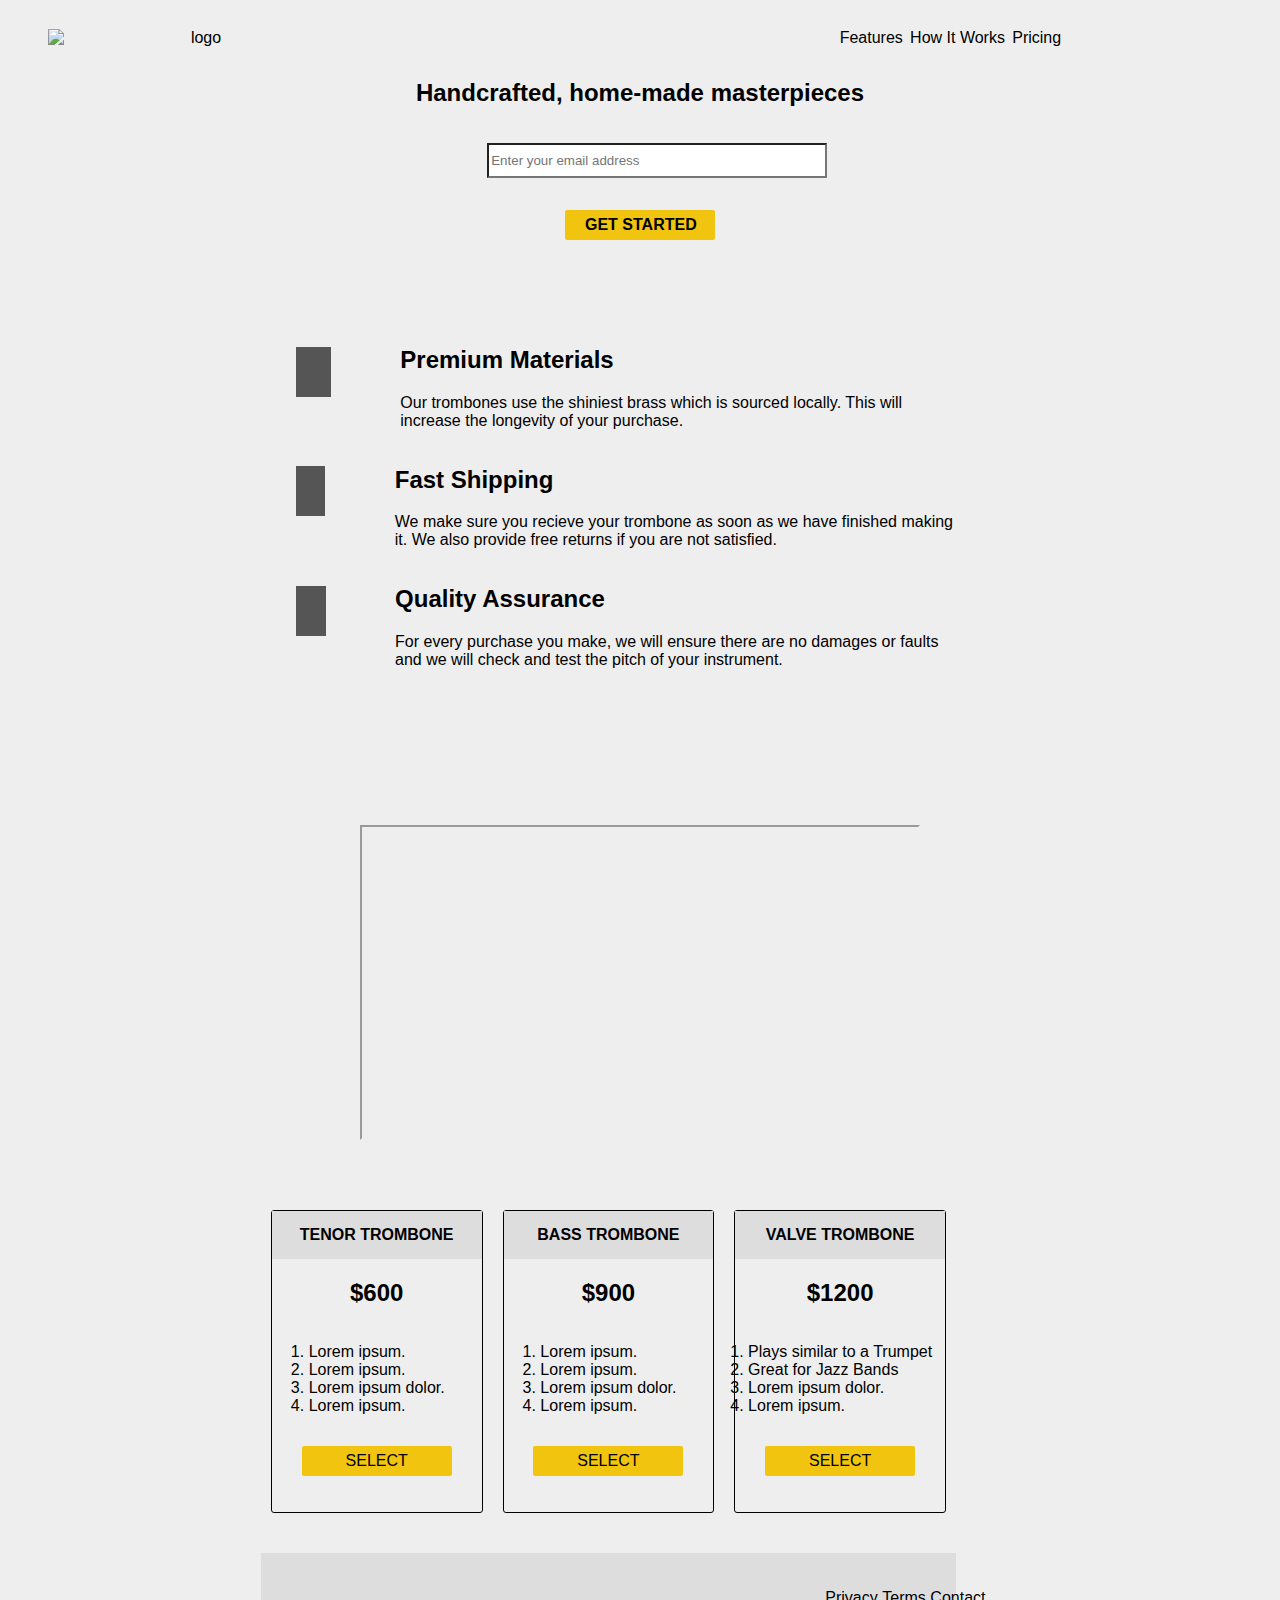
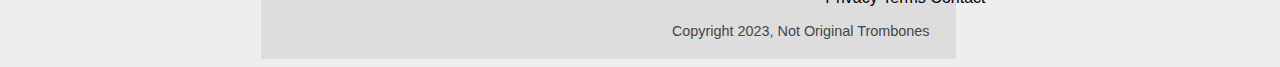
==== product-landing-page/index.html @ e976107a "first commit" ====
<!DOCTYPE html>
<html>
  <head>
    <title>product-landing-page</title>
    <link rel="stylesheet" href="index.css" />
    <script
      src="https://kit.fontawesome.com/yourcode.js"
      crossorigin="anonymous"
    ></script>
  </head>
  <body>
    <div id="box">
      <header class="header">
        <div class="header__logo">
          <img
            src="https://cdn.freecodecamp.org/testable-projects-fcc/images/product-landing-page-logo.png"
            alt="logo"
          />
        </div>
        <nav class="nev__bar">
          <ul>
            <i><a href="#Features">Features</a></i>
            <i><a href="#How It Works">How It Works</a></i>
            <i><a href="#Pricing">Pricing</a></i>
          </ul>
        </nav>
      </header>
      <section class="inputBox">
        <h2>Handcrafted, home-made masterpieces</h2>
        <form class="emailBox__form" action="#">
          <input
            name="email"
            type="email"
            placeholder="Enter your email address"
            required
            class="form__email"
          />
          <input id="submit" type="submit" value="Get Started" class="btn" />
        </form>
      </section>
      <!-- This is new section -->

      <div class="containter">
        <!-- This is new one -->
        <section class="container__features">
          <div class="container__grid">
            <div class="container__icon">
              <i class="fas fa-clock" style="font-size: 24px"></i>
            </div>
            <div class="container__desc">
              <h2>Premium Materials</h2>
              <p>
                Our trombones use the shiniest brass which is sourced locally.
                This will increase the longevity of your purchase.
              </p>
            </div>
          </div>
          <div class="container__grid">
            <div class="container__icon">
              <i class="fas fa-clock" style="font-size: 24px"></i>
            </div>
            <div class="container__desc">
              <h2>Fast Shipping</h2>
              <p>
                We make sure you recieve your trombone as soon as we have
                finished making it. We also provide free returns if you are not
                satisfied.
              </p>
            </div>
          </div>
          <div class="container__grid">
            <div class="container__icon">
              <i class="fas fa-clock" style="font-size: 24px"></i>
            </div>
            <div class="container__desc">
              <h2>Quality Assurance</h2>
              <p>
                For every purchase you make, we will ensure there are no damages
                or faults and we will check and test the pitch of your
                instrument.
              </p>
            </div>
          </div>
        </section>
        <!-- This is new second -->
        <section class="container__video">
          <iframe
            class="video"
            height="315"
            src="https://www.youtube-nocookie.com/embed/y8Yv4pnO7qc?rel=0&amp;controls=0&amp;showinfo=0"
            frameborder="2"
            allowfullscreen
          ></iframe>
        </section>

        <!-- This is new third -->
        <section class="container__pricing">
          <div class="product" id="tenor">
            <div class="level">Tenor Trombone</div>
            <h2>$600</h2>
            <ol>
              <li>Lorem ipsum.</li>
              <li>Lorem ipsum.</li>
              <li>Lorem ipsum dolor.</li>
              <li>Lorem ipsum.</li>
            </ol>
            <button class="btn">Select</button>
          </div>
          <div class="product" id="bass">
            <div class="level">Bass Trombone</div>
            <h2>$900</h2>
            <ol>
              <li>Lorem ipsum.</li>
              <li>Lorem ipsum.</li>
              <li>Lorem ipsum dolor.</li>
              <li>Lorem ipsum.</li>
            </ol>
            <button class="btn">Select</button>
          </div>
          <div class="product" id="valve">
            <div class="level">Valve Trombone</div>
            <h2>$1200</h2>
            <ol>
              <li>Plays similar to a Trumpet</li>
              <li>Great for Jazz Bands</li>
              <li>Lorem ipsum dolor.</li>
              <li>Lorem ipsum.</li>
            </ol>
            <button class="btn">Select</button>
          </div>
        </section>

        <footer>
          <ul class="footer__list">
            <li><a href="#">Privacy</a></li>
            <li><a href="#">Terms</a></li>
            <li><a href="#">Contact</a></li>
          </ul>
          <span>Copyright 2023, Not Original Trombones</span>
        </footer>
      </div>
    </div>
  </body>
</html>
---- product-landing-page/index.css ----
body {
  background-color: #eee;
  font-family: "Lato", sans-serif;
}

* {
  padding: 0;
  box-sizing: border-box;
}

header {
  position: fixed;
  top: 0;
  min-height: 75px;
  padding: 0px 20px;
  display: flex;
  justify-content: space-around;
  align-items: center;
  background-color: #eee;
}

img {
  overflow: clip;
  width: 60vw;
}

.header__logo > img {
  width: 100%;
  height: 100%;
  max-width: 300px;
  display: flex;
  justify-content: center;
  align-items: center;
  text-align: center;
  margin-left: 20px;
}

.header__logo {
  width: 60vw;
}

ul {
  display: block;
  list-style-type: disc;
  margin-block-start: 1em;
  margin-block-end: 1em;
  margin-inline-start: 0px;
  margin-inline-end: 0px;
  padding-inline-start: 40px;
}

nav > ul {
  width: 35vw;
  display: flex;
  flex-direction: row;
  justify-content: space-around;
  padding-right: 40%;
  text-emphasis-style: normal;
}
li {
  display: list-item;
  color: black;
}
a {
  color: #000;
  text-decoration: none;
  font-style: normal;
}

.inputBox {
  display: flex;
  flex-direction: column;
  align-items: center;
  justify-content: center;
  text-align: center;
  height: 200px;
  margin-top: 50px;
}
input {
  cursor: pointer;
  background-color: field;
  margin: 0em;
  padding: 1px 0px;
  border-width: 2px;
  border-style: inset;
  border-color: dark(rgb(118, 118, 118), rgb(133, 133, 133));
  border-image: initial;
  padding-block: 1px;
  padding-inline: 2px;
  margin: 5%;
  width: 100%;
  height: 30%;
}
.form__email {
  padding: 10;
}
.btn {
  padding: 0 20px;
  height: 40px;
  font-size: 1em;
  font-weight: 900;
  text-transform: uppercase;
  border-radius: 2px;
  background: transparent;
  cursor: pointer;
  max-width: 150px;
  width: 100%;
  height: 30px;
  margin: 15px 0;
  border: 0;
  background-color: #f1c40f;
}
.container__features {
  margin-top: 6%;
  margin-left: 20%;
  margin-right: 25%;
}
.container__grid {
  display: flex;
}

.container__icon {
  margin-right: 10%;
  margin-left: 5%;
}
p {
  display: block;
  margin-block-start: 1em;
  margin-block-end: 1em;
  margin-inline-start: 0px;
  margin-inline-end: 0px;
}
h2 {
  display: block;
  font-size: 1.5em;
  margin-block-start: 0.83em;
  margin-block-end: 0.83em;
  margin-inline-start: 0px;
  margin-inline-end: 0px;
  font-weight: bold;
}

.container_desc {
  display: flex;
  flex-direction: column;
  justify-content: center;
  height: 125px;
  width: 80vw;
  padding: 5px;
}

.container__video {
  margin-top: 140px;
  display: flex;
  justify-content: center;
  width: 100%;
}

.container__video > iframe {
  max-width: 560px;
  width: 100%;
}

.container__pricing {
  margin-top: 60px;
  display: flex;
  flex-direction: row;
  justify-content: center;
  margin-left: 20%;
  margin-right: 25%;
}

.product {
  display: flex;

  flex-direction: column;
  align-items: center;
  text-align: center;
  width: calc(100% / 3);
  margin: 10px;
  border: 1px solid #000;
  border-radius: 3px;
  text-align: left;
  padding-bottom: 3%;
}
.level {
  text-align: center;
}

.product > .level {
  background-color: #ddd;
  color: black;
  padding: 15px 0;
  width: 100%;
  text-transform: uppercase;
  font-weight: 700;
}

.product > button {
  border: 0;
  margin: 15px 0;
  background-color: #f1c40f;
  font-weight: 400;
}

footer {
  margin-top: 30px;
  background-color: #ddd;
  padding: 20px;
}

footer {
  display: block;
  margin-left: 20%;
  margin-right: 25%;
}
ul {
  list-style-type: disc;
  list-style: none;
  margin-block-start: 1em;
  margin-block-end: 1em;
  margin-inline-start: 0px;
  margin-inline-end: 0px;
  padding-inline-start: 40px;
  text-align: right;
  margin-right: 10%;
}

footer > span {
  margin-top: 5px;
  display: flex;
  justify-content: flex-end;
  font-size: 0.9em;
  color: #444;
  margin-right: 1%;
}

.container__icon {
  height: 50px;
  width: 50px;
  background-color: #555;
  margin-top: 3%;
}

.footer__list {
  display: flex;
  margin-left: 77%;
  column-gap: 10%;
}
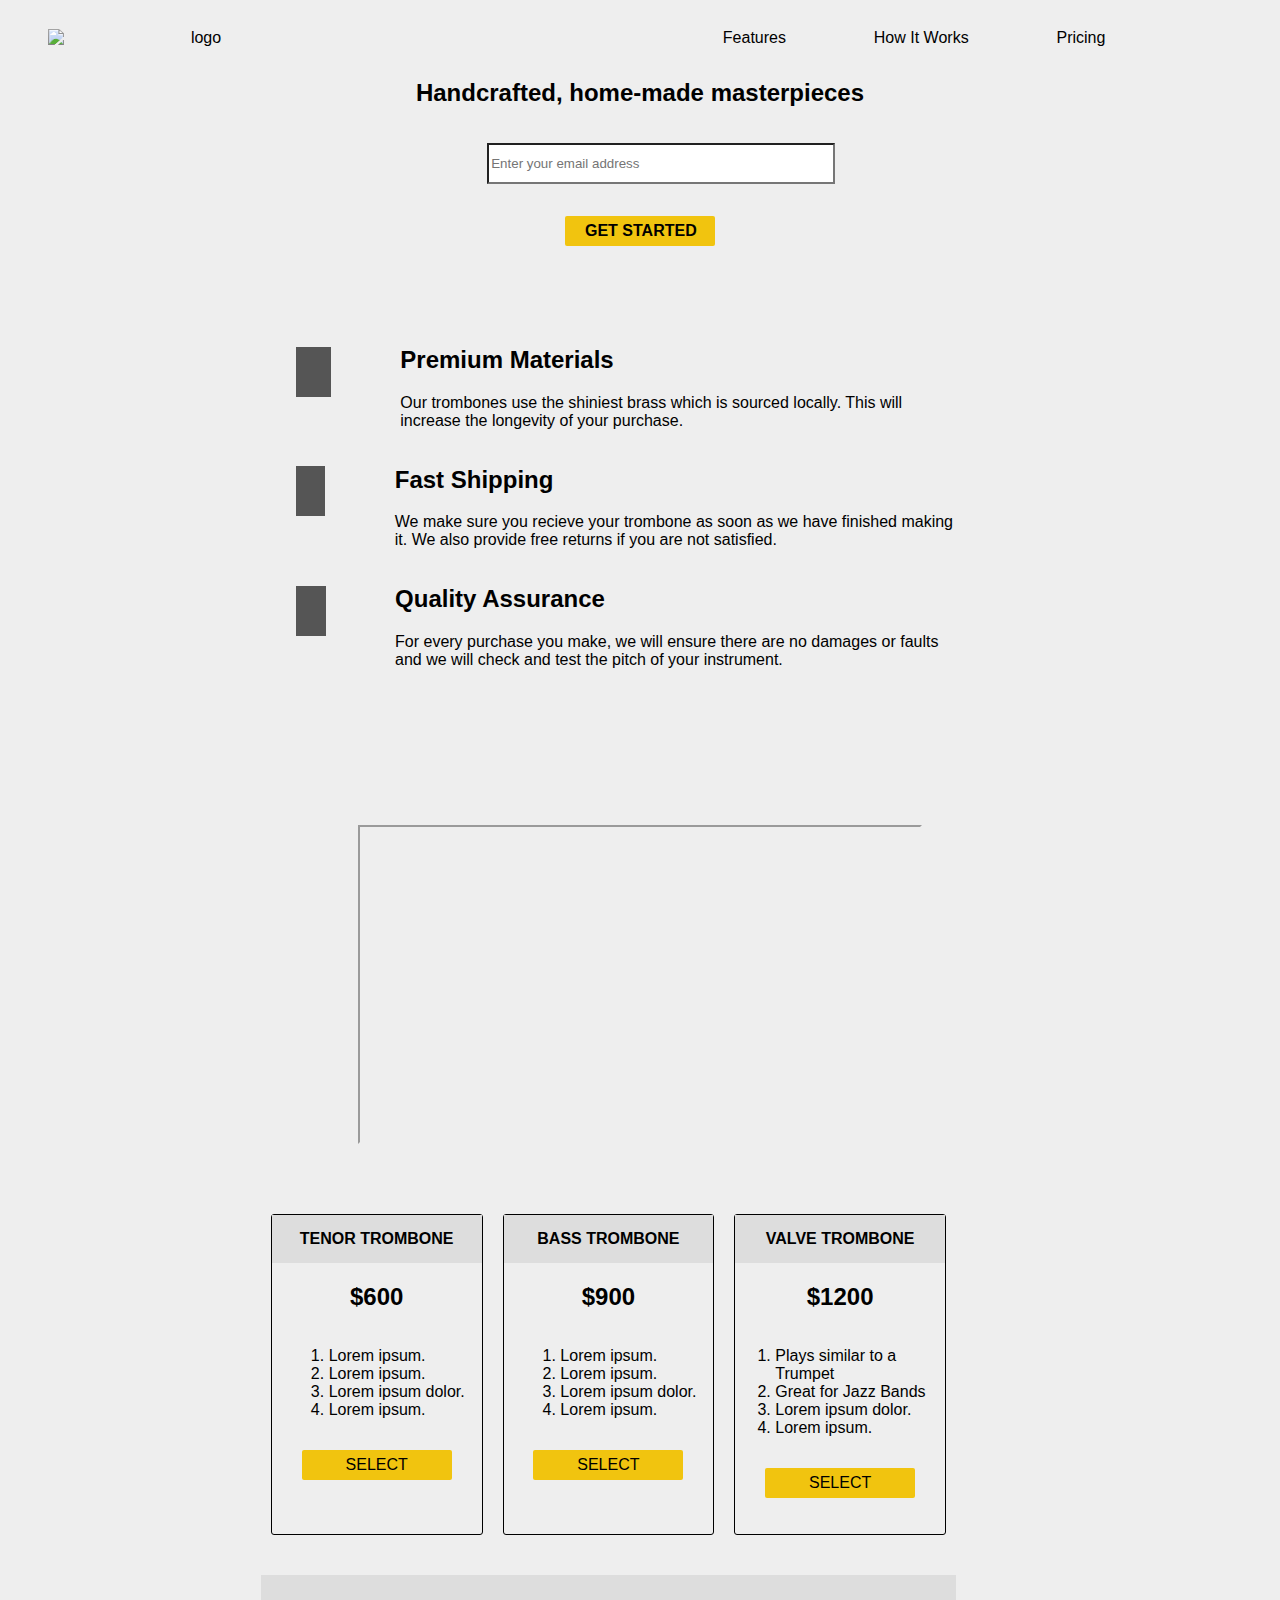
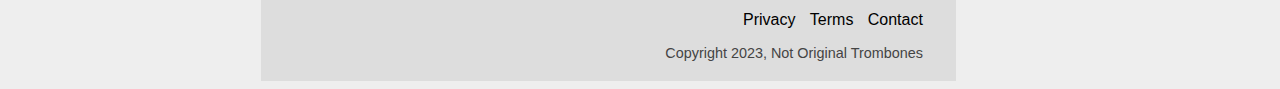
==== commit 62c31ff0: "changes done" ====
--- a/product-landing-page/index.html
+++ b/product-landing-page/index.html
@@ -17,7 +17,7 @@
             alt="logo"
           />
         </div>
-        <nav class="nev__bar">
+        <nav class="header__nev">
           <ul>
             <i><a href="#Features">Features</a></i>
             <i><a href="#How It Works">How It Works</a></i>
@@ -25,7 +25,7 @@
           </ul>
         </nav>
       </header>
-      <section class="inputBox">
+      <section class="inputbox">
         <h2>Handcrafted, home-made masterpieces</h2>
         <form class="emailBox__form" action="#">
           <input
--- a/product-landing-page/index.css
+++ b/product-landing-page/index.css
@@ -1,11 +1,6 @@
 body {
   background-color: #eee;
   font-family: "Lato", sans-serif;
-}
-
-* {
-  padding: 0;
-  box-sizing: border-box;
 }
 
 header {
@@ -14,7 +9,7 @@
   min-height: 75px;
   padding: 0px 20px;
   display: flex;
-  justify-content: space-around;
+  justify-content: flex-end;
   align-items: center;
   background-color: #eee;
 }
@@ -39,7 +34,7 @@
   width: 60vw;
 }
 
-ul {
+/* ul {
   display: block;
   list-style-type: disc;
   margin-block-start: 1em;
@@ -47,16 +42,22 @@
   margin-inline-start: 0px;
   margin-inline-end: 0px;
   padding-inline-start: 40px;
-}
+} */
 
 nav > ul {
   width: 35vw;
   display: flex;
   flex-direction: row;
   justify-content: space-around;
-  padding-right: 40%;
-  text-emphasis-style: normal;
-}
+  padding-right: 20%;
+  /* text-emphasis-style: normal; */
+  column-gap: 5%;
+}
+
+.header__nev {
+  margin-right: 15%;
+}
+
 li {
   display: list-item;
   color: black;
@@ -67,7 +68,7 @@
   font-style: normal;
 }
 
-.inputBox {
+.inputbox {
   display: flex;
   flex-direction: column;
   align-items: center;
@@ -204,26 +205,24 @@
 }
 
 footer {
+  position: relative;
   margin-top: 30px;
   background-color: #ddd;
   padding: 20px;
-}
-
-footer {
-  display: block;
   margin-left: 20%;
   margin-right: 25%;
 }
+
 ul {
   list-style-type: disc;
   list-style: none;
   margin-block-start: 1em;
   margin-block-end: 1em;
-  margin-inline-start: 0px;
-  margin-inline-end: 0px;
+  margin-inline-start: 50px;
+  margin-inline-end: 50p;
   padding-inline-start: 40px;
   text-align: right;
-  margin-right: 10%;
+  margin-right: 2%;
 }
 
 footer > span {
@@ -232,7 +231,7 @@
   justify-content: flex-end;
   font-size: 0.9em;
   color: #444;
-  margin-right: 1%;
+  margin-right: 2%;
 }
 
 .container__icon {
@@ -244,6 +243,7 @@
 
 .footer__list {
   display: flex;
-  margin-left: 77%;
+  margin-left: 70%;
   column-gap: 10%;
-}
+  justify-content: end;
+}
